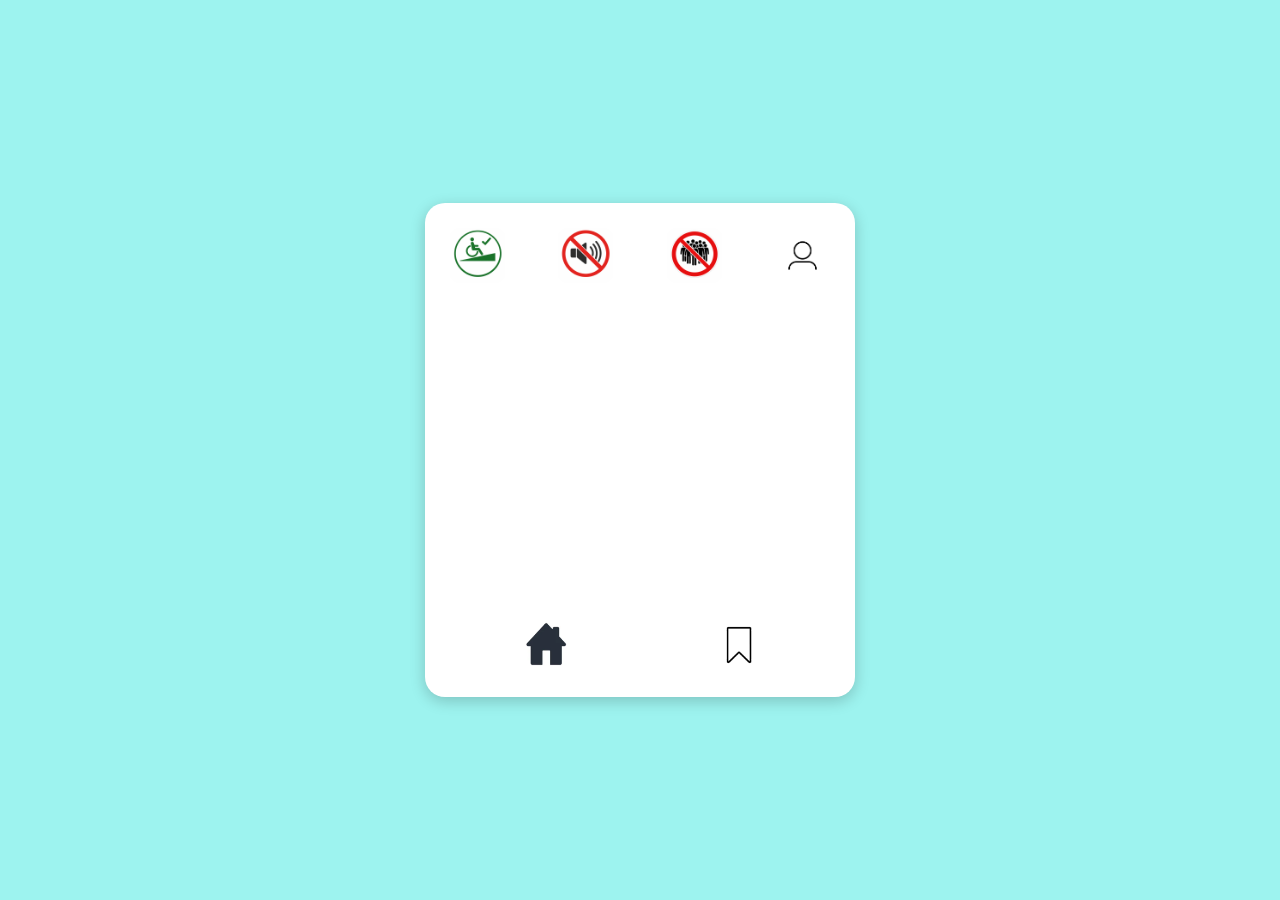
==== mapa.html @ af3afd50 "Rename index.html to mapa.html" ====
<!DOCTYPE html>
<html lang="es">
<head>
    <meta charset="UTF-8">
    <title>Mapa</title>
    <link rel="stylesheet" href="mappa.css">
</head>
<body>

    <div class="container">

        <!-- ICONOS SUPERIORES -->
        <div class="top-icons">
            <img src="no barreras arquitectonicas.png" alt="Mapa">
            <img src="no ruido .png" alt="Ruta">
            <img src="no perosnes .png" alt="Coche">
            <img src="icono de usario .jpg" alt="Usuario">
        </div>

        <!-- MAPA -->
        <div class="map-container">
            <iframe 
                src="https://www.google.com/maps?q=Sant%20Feliu%20de%20Llobregat&output=embed"
                allowfullscreen=""
                loading="lazy">
            </iframe>
        </div>

        <!-- ICONOS INFERIORES -->
        <div class="bottom-icons">
            <img src="casa.png" alt="Home" class="home-icon">
            <img src="icono guardar rutas .webp" alt="Guardar" class="save-icon">
        </div>

    </div>

</body>
</html>
---- mappa.css ----
/* Centrar toda la página */
body {
    display: flex;
    justify-content: center;
    align-items: center;
    min-height: 100vh;
    background-color: #9df3ef;
    font-family: Arial, sans-serif;
    margin: 0;
}

/* Contenedor principal */
.container {
    background-color: white;
    padding: 25px;
    border-radius: 20px;
    width: 380px;
    box-shadow: 0 4px 15px rgba(0,0,0,0.2);
    display: flex;
    flex-direction: column;
    align-items: center;
}

/* ICONOS SUPERIORES (más grandes) */
.top-icons {
    width: 100%;
    display: flex;
    justify-content: space-between;
    margin-bottom: 15px;
}

.top-icons img {
    width: 55px;
    height: 55px;
    object-fit: cover;
    border-radius: 10px;
    cursor: pointer;
    transition: 0.3s;
}

.top-icons img:hover {
    transform: scale(1.1);
}

/* MAPA */
.map-container {
    width: 100%;
    border-radius: 15px;
    overflow: hidden;
}

.map-container iframe {
    width: 100%;
    height: 300px;
    border: none;
}

/* ICONOS INFERIORES */
.bottom-icons {
    width: 100%;
    display: flex;
    justify-content: space-around;
    align-items: center;
    margin-top: 15px;
}

/* Estilo general */
.bottom-icons img {
    object-fit: cover;
    border-radius: 10px;
    cursor: pointer;
    transition: 0.3s;
}

.bottom-icons img:hover {
    transform: scale(1.1);
}

/* Casa más grande */
.home-icon {
    width: 55px;
    height: 55px;
}

/* Guardar más pequeño */
.save-icon {
    width: 40px;
    height: 40px;
}
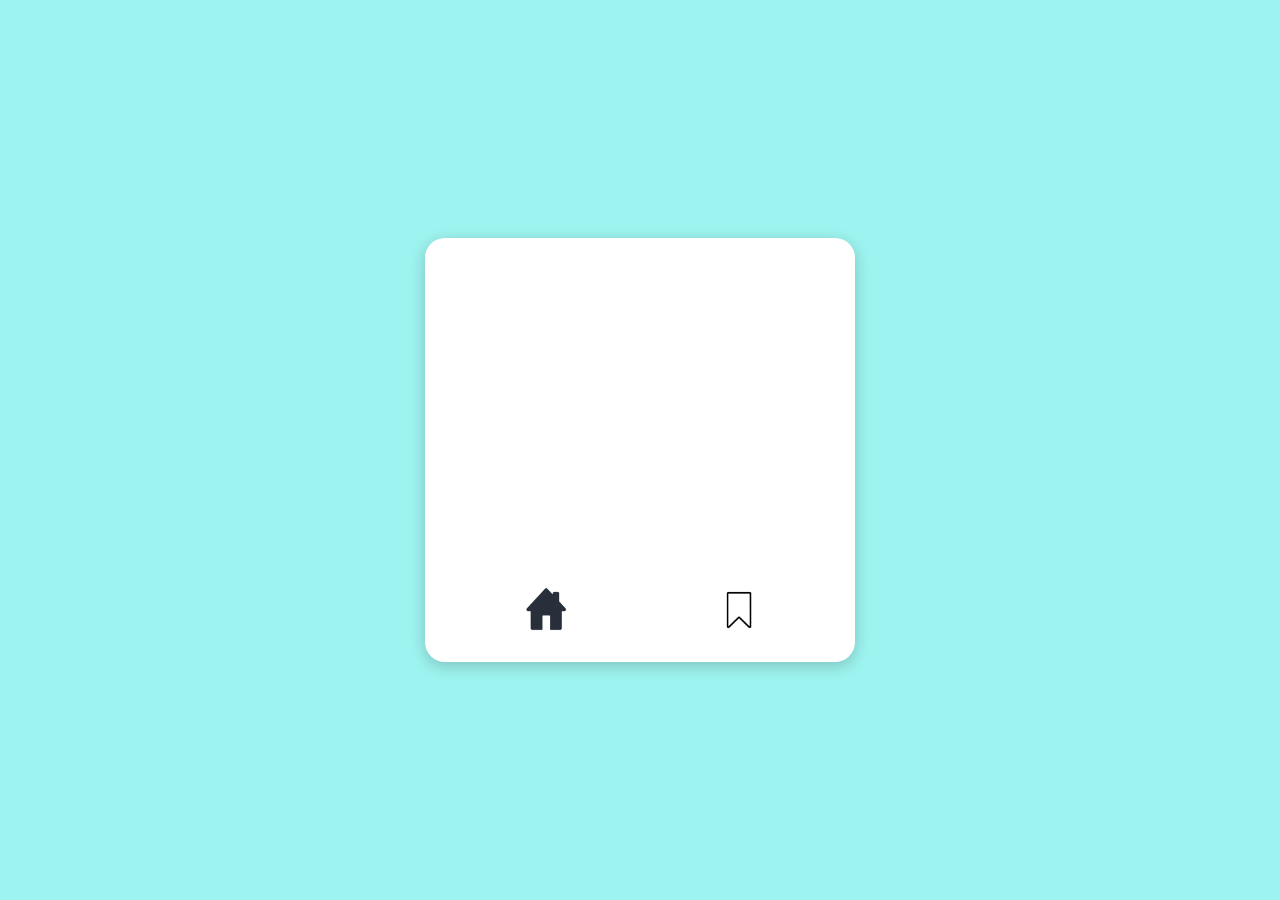
==== commit 424422d7: "Update mapa.html" ====
--- a/mapa.html
+++ b/mapa.html
@@ -9,7 +9,7 @@
 
     <div class="container">
 
-        <!-- ICONOS SUPERIORES -->
+        <!-- ICONOS SUPERIORES ->
         <div class="top-icons">
             <img src="no barreras arquitectonicas.png" alt="Mapa">
             <img src="no ruido .png" alt="Ruta">
